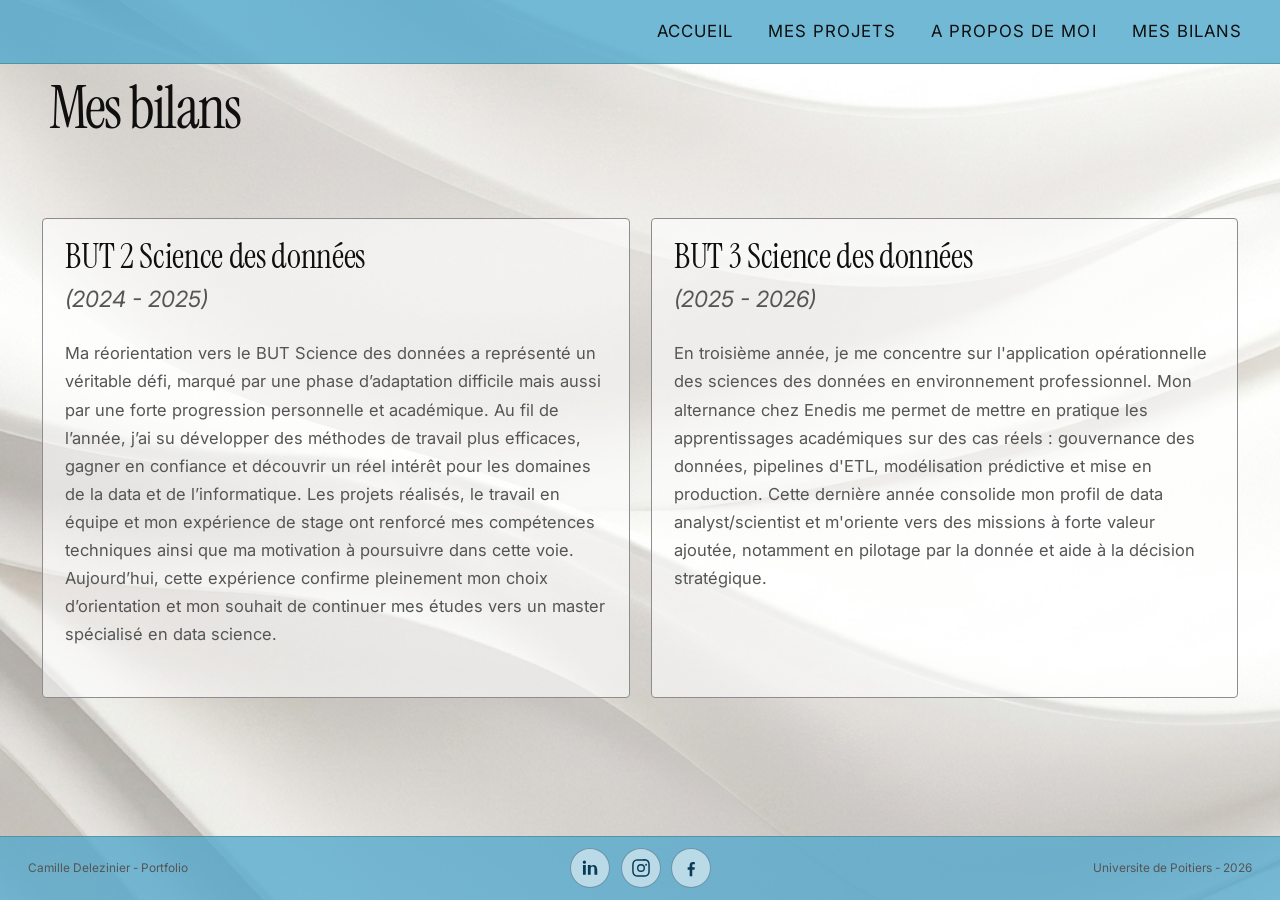
==== src/mes-bilans.html @ af7f83ee "Initial portfolio site" ====
﻿<!doctype html>
<html lang="fr">
<head>
  <meta charset="UTF-8" />
  <meta name="viewport" content="width=device-width, initial-scale=1.0" />
  <title>Mes bilans — Portfolio</title>
  <link rel="preconnect" href="https://fonts.googleapis.com">
  <link rel="preconnect" href="https://fonts.gstatic.com" crossorigin>
  <link href="https://fonts.googleapis.com/css2?family=Instrument+Serif:ital@0;1&family=Inter:wght@300;400;500&display=swap" rel="stylesheet">
  <link rel="stylesheet" href="../styles.css" />
  <style>
    body { height: auto; min-height: 100vh; }
    /* two fixed columns centered: control spacing between the boxes */
    /* reserve left gutter for the large title and force two fixed columns */
    main { position: relative; flex: 1; width: 100%; max-width: 100%; margin: 0; padding: 3rem clamp(1rem, 6vw, 3rem) 2rem clamp(1rem, 6vw, 3rem); display: flex; flex-direction: column; gap: 1.5rem; align-items: flex-start; overflow-x: visible; }
    main > h1 { position: absolute; top: 1.2rem; left: clamp(1.25rem, 4vw, 3.5rem); transform: none; text-align: left; margin: 0; font-family: "Instrument Serif", Georgia, serif; font-size: clamp(2.4rem, 6vw, 4.2rem); font-weight: 400; line-height: 0.92; letter-spacing: -0.03em; z-index: 2; }
    
    .bilan-item {
      background: rgba(255, 255, 255, 0.6);
      border: 1px solid #8d8d8d;
      padding: 1.6rem;
      border-radius: 4px;
      min-height: 480px;
      width: 100%;
      display: flex;
      flex-direction: column;
      justify-self: center;
    }

    .bilan-link {
      display: block;
      text-decoration: none;
      color: inherit;
      height: 100%;
    }

    .bilan-item:hover {
      transform: translateY(-4px);
      transition: transform 0.2s ease, box-shadow 0.2s ease;
      box-shadow: 0 14px 30px rgba(0, 0, 0, 0.12);
    }
    
    .bilans-row { display: grid; grid-template-columns: repeat(auto-fit, minmax(320px, 1fr)); gap: 1.5rem; width: 100%; margin: 8rem 0 0; align-items: start; }
    
    .bilan-item h2 {
      font-family: "Instrument Serif", Georgia, serif;
      font-size: clamp(1.7rem, 3.6vw, 2.4rem);
      margin: 0 0 0.5rem;
      font-weight: 400;
    }
    
    .bilan-item .year {
      font-size: 1.6rem;
      color: #555555;
      margin: 0 0 1.5rem;
      font-style: italic;
    }
    
    .bilan-item p {
      margin: 0;
      font-family: Inter, Arial, sans-serif;
      line-height: 1.7;
      color: #555555;
      font-size: 1.18rem;
    }
    
    p, a { font-family: Inter, Arial, sans-serif; color: inherit; }
  </style>
</head>
<body>
  <header class="top-nav" aria-label="Navigation principale">
    <nav>
      <a href="../index.html">Accueil</a>
      <a href="mes-projets.html">Mes projets</a>
      <a href="a-propos.html">A propos de moi</a>
      <a href="mes-bilans.html">Mes bilans</a>
    </nav>
  </header>

  <main>
    <h1>Mes bilans</h1>

    <div class="bilans-row">
      <a class="bilan-link" href="but-science-donnees.html">
        <article class="bilan-item">
          <h2>BUT 2 Science des données</h2>
          <p class="year">(2024 - 2025)</p>
          <p>Ma réorientation vers le BUT Science des données a représenté un véritable défi, marqué par une phase d’adaptation difficile mais aussi par une forte progression personnelle et académique. Au fil de l’année, j’ai su développer des méthodes de travail plus efficaces, gagner en confiance et découvrir un réel intérêt pour les domaines de la data et de l’informatique. Les projets réalisés, le travail en équipe et mon expérience de stage ont renforcé mes compétences techniques ainsi que ma motivation à poursuivre dans cette voie. Aujourd’hui, cette expérience confirme pleinement mon choix d’orientation et mon souhait de continuer mes études vers un master spécialisé en data science.</p>
        </article>
      </a>

      <a class="bilan-link" href="But-3.html">
        <article class="bilan-item">
          <h2>BUT 3 Science des données</h2>
          <p class="year">(2025 - 2026)</p>
          <p>En troisième année, je me concentre sur l'application opérationnelle des sciences des données en environnement professionnel. Mon alternance chez Enedis me permet de mettre en pratique les apprentissages académiques sur des cas réels : gouvernance des données, pipelines d'ETL, modélisation prédictive et mise en production. Cette dernière année consolide mon profil de data analyst/scientist et m'oriente vers des missions à forte valeur ajoutée, notamment en pilotage par la donnée et aide à la décision stratégique.</p>
        </article>
      </a>
    </div>
  </main>
      <footer class="site-footer">
    <div class="site-footer-content">
      <p>Camille Delezinier - Portfolio</p>
      <div class="footer-socials" aria-label="Reseaux sociaux">
        <a class="social-link social-linkedin" href="#" aria-label="LinkedIn">
          <svg viewBox="0 0 24 24" role="img" aria-hidden="true"><path d="M6.94 8.5H3.56V20h3.38V8.5zM5.25 3A1.97 1.97 0 1 0 5.3 7a1.97 1.97 0 0 0-.05-4zM20.44 13.41c0-3.43-1.83-5.03-4.27-5.03-1.97 0-2.85 1.08-3.34 1.84V8.5H9.45V20h3.38v-6.4c0-1.69.32-3.32 2.41-3.32 2.06 0 2.09 1.93 2.09 3.43V20h3.38v-6.59z"/></svg>
        </a>
        <a class="social-link social-instagram" href="#" aria-label="Instagram">
          <svg viewBox="0 0 24 24" role="img" aria-hidden="true"><path d="M12 7.2A4.8 4.8 0 1 0 12 16.8 4.8 4.8 0 0 0 12 7.2zm0 7.92A3.12 3.12 0 1 1 12 8.88a3.12 3.12 0 0 1 0 6.24zm6.12-8.12a1.12 1.12 0 1 0 0 2.24 1.12 1.12 0 0 0 0-2.24zM12 3.2c2.86 0 3.2.01 4.34.06 1.05.05 1.62.22 2 .37.5.19.86.42 1.23.8.38.37.61.73.8 1.23.15.38.32.95.37 2 .05 1.14.06 1.48.06 4.34s-.01 3.2-.06 4.34c-.05 1.05-.22 1.62-.37 2-.19.5-.42.86-.8 1.23-.37.38-.73.61-1.23.8-.38.15-.95.32-2 .37-1.14.05-1.48.06-4.34.06s-3.2-.01-4.34-.06c-1.05-.05-1.62-.22-2-.37a3.32 3.32 0 0 1-2.03-2.03c-.15-.38-.32-.95-.37-2C3.21 15.2 3.2 14.86 3.2 12s.01-3.2.06-4.34c.05-1.05.22-1.62.37-2 .19-.5.42-.86.8-1.23.37-.38.73-.61 1.23-.8.38-.15.95-.32 2-.37 1.14-.05 1.48-.06 4.34-.06m0-1.7c-2.9 0-3.27.01-4.42.06-1.15.05-1.93.24-2.62.51a5 5 0 0 0-1.8 1.17A5 5 0 0 0 1.99 5.1c-.27.69-.46 1.47-.51 2.62C1.43 8.87 1.42 9.24 1.42 12s.01 3.13.06 4.28c.05 1.15.24 1.93.51 2.62a5 5 0 0 0 1.17 1.8 5 5 0 0 0 1.8 1.17c.69.27 1.47.46 2.62.51 1.15.05 1.52.06 4.42.06s3.27-.01 4.42-.06c1.15-.05 1.93-.24 2.62-.51a5.12 5.12 0 0 0 2.97-2.97c.27-.69.46-1.47.51-2.62.05-1.15.06-1.52.06-4.42s-.01-3.27-.06-4.42c-.05-1.15-.24-1.93-.51-2.62a5 5 0 0 0-1.17-1.8 5 5 0 0 0-1.8-1.17c-.69-.27-1.47-.46-2.62-.51C15.27 1.51 14.9 1.5 12 1.5z"/></svg>
        </a>
        <a class="social-link social-facebook" href="#" aria-label="Facebook">
          <svg viewBox="0 0 24 24" role="img" aria-hidden="true"><path d="M13.5 22v-8h2.7l.4-3h-3.1V9.1c0-.87.25-1.46 1.5-1.46h1.6V4.96c-.28-.04-1.23-.12-2.33-.12-2.31 0-3.9 1.4-3.9 3.97V11H8v3h2.4v8h3.1z"/></svg>
        </a>
      </div>
      <p>Universite de Poitiers - 2026</p>
    </div>
  </footer>
</body>
</html>
---- styles.css ----
:root {
  --bg: #f3f3f3;
  --text: #0f0f0f;
  --muted: #555555;
  --line: #8d8d8d;
  --nav-height: 64px;
  --banner-rgb: 84, 170, 206;
}

html {
  font-size: 14px;
}

* {
  box-sizing: border-box;
}

body {
  margin: 0;
  min-height: 100vh;
  height: auto;
  display: flex;
  flex-direction: column;
  font-family: "Inter", system-ui, -apple-system, Segoe UI, Roboto, Arial, sans-serif;
  line-height: 1.65;
  color: var(--text);
  background-image: url("picture/fond_de_page.png");
  background-size: cover;
  background-position: center;
  background-repeat: no-repeat;
  background-attachment: fixed;
  background-color: var(--bg);
  overflow-x: hidden;
}

.top-nav {
  height: var(--nav-height);
  border-bottom: 1px solid rgba(41, 118, 119, 0.45);
  background: rgba(var(--banner-rgb), 0.82);
  display: flex;
  align-items: center;
  justify-content: space-between;
  gap: 1.5rem;
  padding: 0 clamp(1.2rem, 3vw, 3rem);
}

.logo-univ {
  height: clamp(28px, 3.6vw, 48px);
  width: auto;
  object-fit: contain;
  flex-shrink: 0;
}

.top-nav nav {
  width: auto;
  display: flex;
  gap: clamp(1rem, 3vw, 2.5rem);
  align-items: center;
  margin-left: auto;
}

.top-nav a {
  text-decoration: none;
  color: var(--text);
  text-transform: uppercase;
  letter-spacing: 0.06em;
  font-size: 1.2rem;
}

.top-nav a:hover {
  opacity: 0.65;
}

.logo-enedis {
  position: fixed;
  right: clamp(0.9rem, 2vw, 1.8rem);
  bottom: clamp(0.9rem, 2vw, 1.8rem);
  width: clamp(100px, 12vw, 180px);
  height: auto;
  object-fit: contain;
  z-index: 20;
}

.hero {
  width: 100%;
  height: calc(100vh - var(--nav-height));
  margin: 0;
  display: grid;
  grid-template-columns: 1.6fr 1fr;
  gap: 1rem;
}

.hero-left {
  position: relative;
  padding: clamp(2rem, 4vw, 4rem);
  display: flex;
  flex-direction: column;
  justify-content: space-between;
  overflow: hidden;
}

h1, h2 {
  font-family: "Instrument Serif", Georgia, "Times New Roman", serif;
  line-height: 0.95;
  font-weight: 400;
  margin: 0;
}

h1 {
  font-size: clamp(2.2rem, 5vw, 4rem);
  letter-spacing: -0.02em;
}

.tagline {
  margin: 1rem 0 0;
  width: min(1000px, 100%);
  margin-left: clamp(1.25rem, 4vw, 3.5rem);
  font-size: clamp(0.98rem, 1.6vw, 1.25rem);
  line-height: 1.35;
}

.cv-button {
  display: inline-block;
  align-self: flex-start;
  width: fit-content;
  min-width: 14rem;
  margin: 1.2rem 0 0 clamp(1.25rem, 4vw, 3.5rem);
  padding: 0.9rem 2rem;
  border: 1px solid var(--line);
  text-decoration: none;
  color: #ffffff;
  background: #000000;
  text-transform: uppercase;
  letter-spacing: 0.06em;
  font-size: 1.05rem;
}

.cv-button:hover,
.action-button:hover {
  opacity: 0.7;
}

.year {
  margin: 0.4rem 0 0;
  font-size: 1.6rem;
  color: #3d3d3d;
  font-family: "Instrument Serif", Georgia, serif;
}

.identity {
  position: relative;
  padding-top: 2rem;
  border-top: 1px solid var(--line);
  width: min(540px, 88%);
  z-index: 1;
}

.role {
  display: block;
  text-transform: uppercase;
  letter-spacing: 0.08em;
  color: var(--muted);
  font-size: 1.02rem;
  margin-bottom: 0.4rem;
}

h2 {
  font-size: clamp(2.7rem, 5.5vw, 4.6rem);
  letter-spacing: -0.01em;
}

.hero-right {
  display: grid;
  grid-template-columns: 1fr 1fr;
  grid-template-rows: 1.05fr 1.45fr 0.9fr;
  gap: 0.22rem;
  height: 100%;
  overflow: visible;
}

.tile {
  border-radius: 1px;
  background-image: var(--img), linear-gradient(135deg, rgba(123, 103, 89, 0.45), rgba(191, 160, 130, 0.35));
  background-size: var(--fit, cover);
  background-repeat: no-repeat;
  background-position: center;
  min-height: 0;
}

.hero-right .tile:nth-child(1) { grid-column: 1; grid-row: 1; }
.hero-right .tile:nth-child(2) { grid-column: 2; grid-row: 1; }
.hero-right .tile:nth-child(3) { grid-column: 1; grid-row: 2; }
.hero-right .tile:nth-child(4) { grid-column: 2; grid-row: 2; }
.hero-right .tile:nth-child(5) { grid-column: 1; grid-row: 3; }
.hero-right .tile:nth-child(6) { grid-column: 2; grid-row: 3 / 5; }

.hero-right .tile:nth-child(2),
.hero-right .tile:nth-child(4),
.hero-right .tile:nth-child(6) {
  transform: translateY(5.2rem);
}

.featured-projects {
  width: 100%;
  max-width: 100%;
  padding: 0 clamp(1rem, 3vw, 3rem);
  margin: clamp(4rem, 6vw, 7rem) auto 3rem;
}

.featured-projects h2 {
  margin: 0 0 1.2rem;
  font-size: clamp(2rem, 3.2vw, 3rem);
}

.projects-grid {
  display: grid;
  grid-template-columns: repeat(3, minmax(0, 1fr));
  gap: 1rem;
  width: 100%;
  align-items: stretch;
}

.project-card {
  border: 1px solid var(--line);
  background: rgba(255, 255, 255, 0.72);
  border-radius: 10px;
  height: clamp(220px, 20vw, 290px);
  display: grid;
  grid-template-rows: 7fr 3fr;
  overflow: hidden;
  box-shadow: 0 6px 20px rgba(0, 0, 0, 0.08);
  text-decoration: none;
  color: inherit;
}

.project-image {
  display: block;
  width: 100%;
  min-height: 0;
  background: var(--project-gradient, linear-gradient(135deg, #8abf73, #63b954));
  background-size: cover;
  background-position: center;
  border: none;
}

.project-card-body {
  padding: 0.4rem 0.55rem 0.55rem;
  display: flex;
  flex-direction: column;
  justify-content: center;
}

.project-tag {
  margin: 0;
  text-transform: uppercase;
  letter-spacing: 0.03em;
  color: var(--muted);
  font-size: 0.72rem;
}

.project-card h3 {
  margin: 0;
  font-family: "Instrument Serif", Georgia, "Times New Roman", serif;
  font-weight: 400;
  font-size: clamp(0.95rem, 1.6vw, 1.35rem);
  line-height: 1;
  color: #111;
}

.project-summary {
  margin: 0.25rem 0 0;
  font-size: 0.82rem;
  line-height: 1.35;
  color: var(--muted);
}

.timeline-section {
  width: 100%;
  max-width: 100%;
  padding: 0 clamp(1rem, 3vw, 3rem);
  margin: 1rem auto 4rem;
}

.timeline-section h2 {
  margin: 0 0 1.2rem;
  font-size: clamp(2rem, 3.2vw, 3rem);
}

.timeline-grid {
  display: grid;
  grid-template-columns: repeat(3, minmax(0, 1fr));
  gap: 1rem;
}

.timeline-card {
  display: block;
  border: 1px solid var(--line);
  background: rgba(255, 255, 255, 0.6);
  padding: 1rem;
  min-height: 110px;
  color: inherit;
  text-decoration: none;
  transition: transform 0.2s ease, box-shadow 0.2s ease, background 0.2s ease;
}

.timeline-card:hover {
  transform: translateY(-4px);
  background: rgba(255, 255, 255, 0.78);
  box-shadow: 0 12px 26px rgba(0, 0, 0, 0.1);
}

.timeline-card:focus-visible {
  outline: 2px solid rgb(var(--banner-rgb));
  outline-offset: 3px;
}

.timeline-card h3 {
  margin: 0 0 0.8rem;
  font-family: "Instrument Serif", Georgia, "Times New Roman", serif;
  font-size: clamp(1.7rem, 2.5vw, 2.2rem);
  line-height: 1.05;
}

.timeline-card p {
  margin: 0;
  font-size: 1rem;
  line-height: 1.5;
}

.cv-main {
  flex: 1;
  width: min(1750px, 99.5vw);
  margin: 1.5rem auto 2.5rem;
  display: flex;
  flex-direction: column;
  gap: 1rem;
}

.cv-top {
  display: flex;
  align-items: center;
  justify-content: space-between;
  gap: 1rem;
  flex-wrap: wrap;
}

.cv-viewer {
  margin: 0;
  width: 100%;
  border: 1px solid var(--line);
  background: rgba(255, 255, 255, 0.65);
}

.cv-viewer img {
  width: 100%;
  height: auto;
  display: block;
}

.cv-actions {
  display: flex;
  gap: 0.8rem;
  flex-wrap: wrap;
}

.cv-top h1 {
  font-size: clamp(2.4rem, 4vw, 3.6rem);
}

.action-button {
  display: inline-block;
  padding: 0.8rem 1.2rem;
  border: 1px solid var(--line);
  text-decoration: none;
  color: var(--text);
  text-transform: uppercase;
  letter-spacing: 0.06em;
  font-size: 0.95rem;
}

.back-about-button {
  display: inline-block;
  align-self: flex-start;
  margin: 0.8rem 0 0 clamp(1rem, 3vw, 3rem);
  padding: 0.55rem 0.9rem;
  border: 1px solid var(--line);
  text-decoration: none;
  color: var(--text);
  text-transform: uppercase;
  letter-spacing: 0.04em;
  font-size: 0.88rem;
  background: rgba(255, 255, 255, 0.7);
}

.back-about-button:hover {
  opacity: 0.75;
}

.back-projects-button {
  display: inline-block;
  align-self: flex-start;
  margin: 0.8rem 0 0 clamp(1rem, 3vw, 3rem);
  padding: 0.55rem 0.9rem;
  border: 1px solid var(--line);
  text-decoration: none;
  color: var(--text);
  text-transform: uppercase;
  letter-spacing: 0.04em;
  font-size: 0.88rem;
  background: rgba(255, 255, 255, 0.7);
}

.back-projects-button:hover {
  opacity: 0.75;
}

.cv-hint {
  margin: 0;
  color: var(--muted);
}

.projects-hub {
  flex: 1;
  width: 100%;
  max-width: 100%;
  padding: 1rem clamp(1rem, 3vw, 3rem);
  min-height: calc(100vh - var(--nav-height));
  display: flex;
  justify-content: center;
}

.project-page h1 {
  font-size: clamp(2.1rem, 4.5vw, 3.6rem);
  margin-bottom: 1rem;
}

.projects-mosaic {
  display: grid;
  grid-template-columns: repeat(12, minmax(0, 1fr));
  grid-template-rows: repeat(4, minmax(0, 1fr));
  gap: 1rem;
  min-height: calc(100vh - var(--nav-height) - 2rem);
}

.projects-mosaic-card {
  border: 1px solid var(--line);
  text-decoration: none;
  color: #f7f7f7;
  background: #1a1a1a;
  padding: 1.2rem;
  display: flex;
  flex-direction: column;
  justify-content: space-between;
  position: relative;
  overflow: hidden;
  isolation: isolate;
}

.projects-mosaic-card::before {
  content: "";
  position: absolute;
  inset: 0;
  background-image: var(--card-image);
  background-size: cover;
  background-position: center;
  background-repeat: no-repeat;
  transform: scale(1);
  transition: transform 0.35s ease;
  z-index: -2;
}

.projects-mosaic-card::after {
  content: "";
  position: absolute;
  inset: 0;
  background: transparent;
  z-index: -1;
}

.projects-mosaic-card:hover {
  opacity: 1;
}

.projects-mosaic-card:hover::before {
  transform: scale(1.05);
}

.projects-intro-block {
  grid-column: 1 / span 4;
  grid-row: 3 / span 2;
  border: none;
  background: transparent;
  padding: 0;
  display: flex;
  flex-direction: column;
  justify-content: center;
}

.projects-intro-block h1 {
  font-size: clamp(1.6rem, 2.8vw, 2.4rem);
  margin: 0 0 0.6rem;
}

.projects-intro-block p {
  margin: 0;
  font-size: clamp(1.45rem, 2.3vw, 1.95rem);
  line-height: 1.5;
}

.projects-hub-tag {
  text-transform: uppercase;
  letter-spacing: 0.08em;
  color: rgba(245, 245, 245, 0.9);
  font-size: 0.9rem;
  text-shadow: 0 1px 2px rgba(0, 0, 0, 0.55);
}

.projects-mosaic-card h2 {
  font-size: clamp(0.85rem, 1.2vw, 1rem);
  text-shadow: 0 2px 8px rgba(0, 0, 0, 0.6);
}

.project-page {
  flex: 1;
  width: 100%;
  max-width: none;
  margin: 1.8rem 0 2.8rem;
  padding: 0 clamp(1rem, 4vw, 4rem);
  display: flex;
  flex-direction: column;
  gap: 1rem;
}

.project-page.project-page--compact {
  gap: 0.35rem;
}

.project-page p {
  margin: 0;
  font-size: 1.3rem;
  line-height: 1.7;
}

/* ==========================================================================
   ELEMENTS CORRIGES UNIQUEMENT POUR MES-PROJETS.HTML
   ========================================================================== */
.project-hub {
  flex: 1;
  width: 100%;
  max-width: 100%;
  padding: 1rem clamp(1rem, 4vw, 4rem) 2.5rem; /* Marges de bordure de page unifiées */
}

.project-hub-shell {
  width: 100%;
  max-width: 100%; /* CHANGÉ : Prend 100% de la longueur de l'écran */
  margin: 0;       
  display: flex;
  flex-direction: column;
  gap: 1.5rem;
}

.project-hub-header {
  padding: 1rem 0 0.4rem;
}

.project-hub-header h1 {
  font-size: clamp(2.4rem, 5vw, 4rem);
  margin: 0 0 0.3rem;
}

.project-hub-header p {
  margin: 0;
  font-size: 1.05rem;
  color: var(--muted);
}

.project-controls {
  display: flex;
  flex-wrap: wrap; /* CHANGÉ : Les filtres passent à la ligne proprement au lieu de s'écraser */
  gap: 1.2rem;
  align-items: flex-end;
  width: 100%;
}

.project-controls label {
  display: flex;
  flex-direction: column;
  gap: 0.35rem;
  font-size: 0.95rem;
  color: var(--muted);
  flex: 1;
  min-width: 160px; /* Assure que les inputs ont une taille minimale propre */
}

.project-controls span {
  padding-left: 0.2rem;
}

.project-controls input,
.project-controls select {
  width: 100%;
  min-height: 46px;
  border: 1px solid #c9b7a3;
  border-radius: 8px;
  padding: 0.7rem 0.9rem;
  background: rgba(255, 255, 255, 0.82);
  font: inherit;
  color: var(--text);
}

.project-results {
  margin: 0.5rem 0 0;
  color: var(--muted);
  font-size: 0.95rem;
}

/* La Grille Générée par JavaScript sur mes-projets.html */
.course-grid {
  display: grid;
  /* CHANGÉ : Remplit dynamiquement toute la longueur avec auto-fit */
  grid-template-columns: repeat(auto-fit, minmax(220px, 1fr)); 
  gap: 1.5rem;
  margin-top: 0.5rem;
  width: 100%;
}

.course-card {
  display: grid;
  grid-template-rows: 6.5fr 3.5fr;
  text-decoration: none;
  color: var(--text);
  background: rgba(255, 255, 255, 0.72);
  border-radius: 12px;
  border: 1px solid var(--line);
  height: clamp(200px, 18vw, 300px); 
  overflow: hidden;
  box-shadow: 0 6px 20px rgba(0, 0, 0, 0.08);
  transition: transform 0.2s ease, box-shadow 0.2s ease;
}

.course-card:hover {
  transform: translateY(-3px);
  box-shadow: 0 10px 26px rgba(0, 0, 0, 0.12);
}

.course-thumb {
  min-height: 0;
  background-size: cover;
  background-position: center;
  background-image: var(--project-gradient, linear-gradient(135deg, #54aace, #1f6f8b));
}

.course-card-body {
  padding: 0.6rem 0.8rem;
  display: flex;
  flex-direction: column;
  justify-content: center;
}

.course-card-body h2 {
  font-family: "Instrument Serif", Georgia, "Times New Roman", serif;
  font-size: clamp(1.1rem, 1.5vw, 1.45rem);
  margin: 0 0 0.25rem;
  line-height: 1.1;
}

.course-card-body p {
  margin: 0;
  font-size: 0.85rem;
  color: var(--muted);
}

/* Fin des corrections mes-projets.html */

.course-grid.list-view,
.projects-grid.list-view {
  display: flex;
  flex-direction: column;
  gap: 1rem;
}

.course-item {
  display: flex;
  flex-direction: column;
  padding: 1.25rem;
  background: rgba(255, 255, 255, 0.72);
  border-radius: 12px;
  border-left: 5px solid var(--accent, #6db1ff);
  text-decoration: none;
  color: var(--text);
  transition: all 0.2s ease;
  box-shadow: 0 6px 20px rgba(0, 0, 0, 0.08);
}

.course-item:hover {
  transform: translateX(8px);
  box-shadow: 0 10px 26px rgba(0, 0, 0, 0.12);
}

.course-item-header {
  display: flex;
  justify-content: space-between;
  align-items: baseline;
  margin-bottom: 0.5rem;
  gap: 1rem;
}

.course-item-header h3 {
  font-family: "Instrument Serif", Georgia, "Times New Roman", serif;
  font-size: clamp(1.2rem, 2.5vw, 1.4rem);
  margin: 0;
  flex: 1;
  color: var(--text);
}

.course-item-semester {
  background: rgba(109, 177, 255, 0.15);
  padding: 0.35rem 0.8rem;
  border-radius: 20px;
  font-size: 0.85rem;
  font-weight: 600;
  color: var(--accent, #6db1ff);
  white-space: nowrap;
}

.course-item-summary {
  margin: 0.5rem 0 0.75rem;
  font-size: 0.98rem;
  color: var(--muted);
  line-height: 1.5;
}

.course-item-date {
  font-size: 0.85rem;
  color: var(--muted);
  font-style: italic;
}

.detail-shell {
  width: 100%;
  max-width: none;
  margin: 1rem 0 2.5rem;
  padding: 0 clamp(1rem, 4vw, 4rem);
  display: flex;
  flex-direction: column;
  gap: 1rem;
}

main[data-project-detail] {
  flex: 1;
  display: flex;
}

main[data-project-detail] .detail-shell {
  flex: 1;
}

.detail-shell--full-height {
  min-height: calc(100vh - var(--nav-height) - 3.5rem);
}

.detail-header {
  display: grid;
  grid-template-columns: 1.3fr 1fr;
  gap: 1rem;
}

.detail-hero {
  min-height: 360px;
  border-radius: 16px;
  padding: 1.5rem;
  color: #ffffff;
  display: flex;
  flex-direction: column;
  justify-content: flex-end;
  box-shadow: 0 10px 30px rgba(0, 0, 0, 0.12);
}

.detail-hero h1 {
  font-size: clamp(2.4rem, 5vw, 4.2rem);
  margin-top: 0.4rem;
}

.detail-semester {
  display: inline-block;
  width: fit-content;
  padding: 0.45rem 0.8rem;
  background: rgba(255, 255, 255, 0.22);
  border: 1px solid rgba(255, 255, 255, 0.45);
  border-radius: 999px;
  font-size: 0.9rem;
  text-transform: uppercase;
  letter-spacing: 0.08em;
}

.detail-meta {
  border: 1px solid var(--line);
  border-radius: 16px;
  padding: 1.3rem;
  background: rgba(255, 255, 255, 0.72);
  display: flex;
  flex-direction: column;
  gap: 0.9rem;
}

.detail-meta p,
.detail-content p {
  margin: 0;
  font-size: 1.05rem;
  line-height: 1.6;
}

.detail-content {
  border: 1px solid var(--line);
  border-radius: 16px;
  padding: 1.4rem;
  background: rgba(255, 255, 255, 0.72);
}

.project-image-section {
  margin: 1.5rem 0;
  border-radius: 16px;
  overflow: hidden;
  box-shadow: 0 10px 30px rgba(0, 0, 0, 0.12);
}

.project-image-section img {
  width: 100%;
  height: auto;
  display: block;
}

.detail-content h2 {
  font-size: clamp(2.3rem, 4.2vw, 3.4rem);
  margin-bottom: 0.9rem;
}

.detail-content h3 {
  font-size: clamp(1.9rem, 3.4vw, 2.6rem);
  margin: 1.5rem 0 0.77rem;
}

.detail-content ul,
.detail-content ol {
  margin: 0.9rem 0 1.2rem 1.2rem;
  padding-left: 0.4rem;
  font-size: 1.05rem;
  line-height: 1.6;
}

.detail-content li {
  margin: 0.45rem 0;
}

.detail-content strong {
  font-size: 1.08em;
}

.detail-actions {
  display: flex;
  gap: 0.85rem;
  flex-wrap: wrap;
}

.detail-action-primary {
  background: #111111;
  color: #ffffff;
}

.detail-action-primary:hover {
  opacity: 0.8;
}

.action-button-disabled {
  opacity: 0.65;
  cursor: not-allowed;
}

.about-page {
  flex: 1;
  width: 100%;
  margin: 0;
  display: flex;
  flex-direction: column;
  gap: 0;
  padding: 0;
  min-height: calc(100vh - var(--nav-height));
}

.about-header-visual {
  display: none;
}

.about-intro {
  width: 100%;
  margin: 2rem 0 0;
  padding: clamp(1.2rem, 3vw, 2.4rem) clamp(1rem, 3vw, 3rem) 0;
  text-align: center;
  display: flex;
  flex-direction: column;
  align-items: center;
}

.about-intro h1 {
  position: relative;
  display: inline-block;
  font-family: "Inter", system-ui, -apple-system, Segoe UI, Roboto, Arial, sans-serif;
  font-size: clamp(2rem, 4.2vw, 3.6rem);
  letter-spacing: -0.02em;
  text-transform: uppercase;
  margin: 0;
  padding-bottom: clamp(1.3rem, 2.4vw, 2rem);
  font-weight: 900;
  color: rgb(var(--banner-rgb));
  line-height: 0.88;
}

.about-intro h1 .moi {
  position: absolute;
  right: -1rem;
  bottom: -0.45rem;
  color: #2d2d2d;
  font-family: "Instrument Serif", Georgia, "Times New Roman", serif;
  font-style: italic;
  font-size: clamp(2rem, 3.6vw, 3rem);
  font-weight: 400;
  letter-spacing: 0;
  text-transform: none;
  line-height: 0.9;
}

.about-subtitle {
  margin: 1rem 0 0;
  font-size: 0.95rem;
  font-style: italic;
  color: var(--text);
  line-height: 1.55;
  max-width: 70ch;
  transform: translateY(45px);
}

.about-timeline {
  display: grid;
  grid-template-columns: repeat(3, 1fr);
  gap: 0.3rem;
  margin: 0.6rem 0 0.8rem;
  width: 100%;
  padding: 0;
  transform: translateY(55px);
}

.timeline-item {
  display: flex;
  flex-direction: column;
  gap: 0.8rem;
  align-items: center;
  text-align: center;
}

.about-images-section {
  display: grid;
  grid-template-columns: repeat(3, 1fr);
  gap: 3px;
  width: 100%;
  margin: 0;
  margin-top: 1rem;
}

.about-image-box {
  width: 100%;
  aspect-ratio: 2.2 / 1;
  border: none;
  background: rgba(200, 200, 200, 0.3);
  background-size: cover;
  background-position: center;
  background-repeat: no-repeat;
}

.about-images-section .about-image-box:nth-child(1) {
  background-image: url("picture/escaladeNoir.jpg");
}

.about-images-section .about-image-box:nth-child(2) {
  background-image: url("picture/muscuNoir.jpg");
}

.about-images-section .about-image-box:nth-child(3) {
  background-image: url("picture/natationNoir.jpg");
}

.timeline-label {
  display: inline-block;
  padding: 0.7rem 1.35rem;
  background: rgb(var(--banner-rgb));
  color: #ffffff;
  text-decoration: none;
  font-weight: 700;
  text-transform: uppercase;
  letter-spacing: 0.08em;
  font-size: 0.95rem;
  width: fit-content;
}

.timeline-label:hover {
  opacity: 0.8;
}

.timeline-item h3 {
  font-family: "Instrument Serif", Georgia, "Times New Roman", serif;
  font-size: clamp(1.8rem, 3.8vw, 2.7rem);
  color: rgb(var(--banner-rgb));
  margin: 0;
  line-height: 1.1;
  font-weight: 400;
}

.site-footer {
  width: 100%;
  margin-top: 1.2rem;
  padding: 0.8rem clamp(0.8rem, 3vw, 2rem);
  min-height: 64px;
  border-top: 1px solid rgba(41, 118, 119, 0.45);
  background: rgba(var(--banner-rgb), 0.78);
}

.about-page + .site-footer {
  margin-top: 0.4rem;
}

.site-footer-content {
  width: 100%;
  display: flex;
  justify-content: space-between;
  align-items: center;
  gap: 0.9rem;
  color: var(--muted);
  font-size: 0.85rem;
}

.site-footer-content p {
  margin: 0;
}

.footer-socials {
  display: flex;
  align-items: center;
  gap: 0.75rem;
}

.social-link {
  width: 40px;
  height: 40px;
  border-radius: 999px;
  border: 1px solid rgba(18, 68, 100, 0.45);
  background: rgba(255, 255, 255, 0.52);
  color: #083a58;
  text-decoration: none;
  display: inline-flex;
  align-items: center;
  justify-content: center;
  transition: transform 0.18s ease, background-color 0.18s ease, box-shadow 0.18s ease;
}

.social-link svg {
  width: 20px;
  height: 20px;
  fill: currentColor;
}

.social-link:hover {
  transform: translateY(-1px);
  background: rgba(255, 255, 255, 0.68);
  box-shadow: 0 4px 10px rgba(10, 58, 87, 0.18);
}

.social-facebook svg {
  width: 20px;
  height: 20px;
}

/* ==========================================================================
   MEDIA QUERIES RESPONSIVE
   ========================================================================== */

/* CHANGÉ : Retrait du bloqueur grid-template-columns à 3 colonnes fixes */
@media (max-width: 1280px) {
  .course-grid {
    grid-template-columns: repeat(auto-fit, minmax(250px, 1fr));
  }
}

@media (max-width: 1024px) {
  body {
    height: auto;
  }

  .top-nav {
    height: auto;
    min-height: var(--nav-height);
    padding-top: 0.75rem;
    padding-bottom: 0.75rem;
  }

  .top-nav nav {
    flex-wrap: wrap;
    row-gap: 0.65rem;
  }

  .logo-enedis {
    width: clamp(80px, 18vw, 120px);
  }

  .hero {
    grid-template-columns: 1fr;
    width: 100%;
    height: auto;
    min-height: calc(100vh - var(--nav-height));
  }

  .hero-left {
    min-height: 68vh;
  }

  .hero-right {
    grid-template-columns: 1fr 1fr;
    grid-auto-rows: 180px;
    margin-top: -0.4rem;
  }

  .hero-right .tile {
    transform: none;
  }

  /* CHANGÉ : Gestion propre des filtres sur tablette */
  .project-controls {
    display: flex;
    flex-wrap: wrap;
    gap: 1rem;
  }
  
  .project-controls label {
    min-width: 140px;
  }

  /* CHANGÉ : Laisse le auto-fit gérer intelligemment sur les tablettes */
  .course-grid {
    grid-template-columns: repeat(auto-fit, minmax(220px, 1fr));
  }

  .detail-header {
    grid-template-columns: 1fr;
  }

  .projects-mosaic {
    grid-template-columns: repeat(6, minmax(0, 1fr));
    grid-template-rows: auto;
    min-height: auto;
  }

  .card-but2,
  .card-but3,
  .card-enedis,
  .card-perso,
  .projects-intro-block {
    grid-column: span 3;
    grid-row: span 2;
  }

  .about-page {
    width: 100%;
  }

  .about-intro {
    width: 100%;
    margin: 2rem auto 0 !important;
  }

  .about-images-section {
    gap: 3px;
  }

  .about-timeline {
    width: 100%;
    margin: 1.5rem auto 2rem !important;
    grid-template-columns: 1fr;
    gap: 0.3rem;
  }

  .course-item-header {
    flex-direction: column;
    align-items: flex-start;
  }

  .course-item-semester {
    margin-top: 0.5rem;
  }
}

@media (max-width: 620px) {
  .hero {
    width: 100%;
    margin: 0;
  }

  .hero-left {
    padding: 1.5rem;
    min-height: 62vh;
  }

  .identity {
    width: 100%;
  }

  .hero-right {
    grid-template-columns: 1fr;
    grid-template-rows: none;
    grid-auto-rows: 190px;
    gap: 0.5rem;
    padding: 0 1rem 1rem;
  }

  .hero-right .tile {
    grid-column: auto;
    grid-row: auto;
  }

  .cv-main {
    width: min(100%, 96vw);
  }

  .project-controls {
    flex-direction: column;
    align-items: stretch;
    gap: 0.8rem;
  }
  
  .project-controls label {
    width: 100%;
  }

  .course-grid {
    grid-template-columns: 1fr; /* 1 seule colonne sur mobile */
  }

  .detail-header {
    grid-template-columns: 1fr;
  }

  .cv-top {
    flex-direction: column;
    align-items: flex-start;
  }

  .projects-mosaic {
    grid-template-columns: 1fr;
    grid-template-rows: auto;
  }

  .card-but2,
  .card-but3,
  .card-enedis,
  .card-perso {
    grid-column: span 1;
    grid-row: span 1;
    min-height: 190px;
  }

  .projects-intro-block {
    grid-column: span 1;
    grid-row: span 1;
    min-height: auto;
  }

  .about-page {
    width: 100%;
  }

  .about-intro {
    width: 100%;
    margin: 1.5rem auto 0 !important;
  }

  .about-images-section {
    gap: 3px;
  }

  .about-timeline {
    width: 100%;
    margin: 1.2rem auto 2rem !important;
    grid-template-columns: 1fr;
    gap: 0.3rem;
  }

  .site-footer-content {
    flex-direction: column;
    align-items: flex-start;
    gap: 0.35rem;
  }

  .course-item {
    padding: 1rem;
  }

  .course-item-header h3 {
    font-size: 1.1rem;
  }

  .course-item-summary {
    font-size: 0.9rem;
  }
}
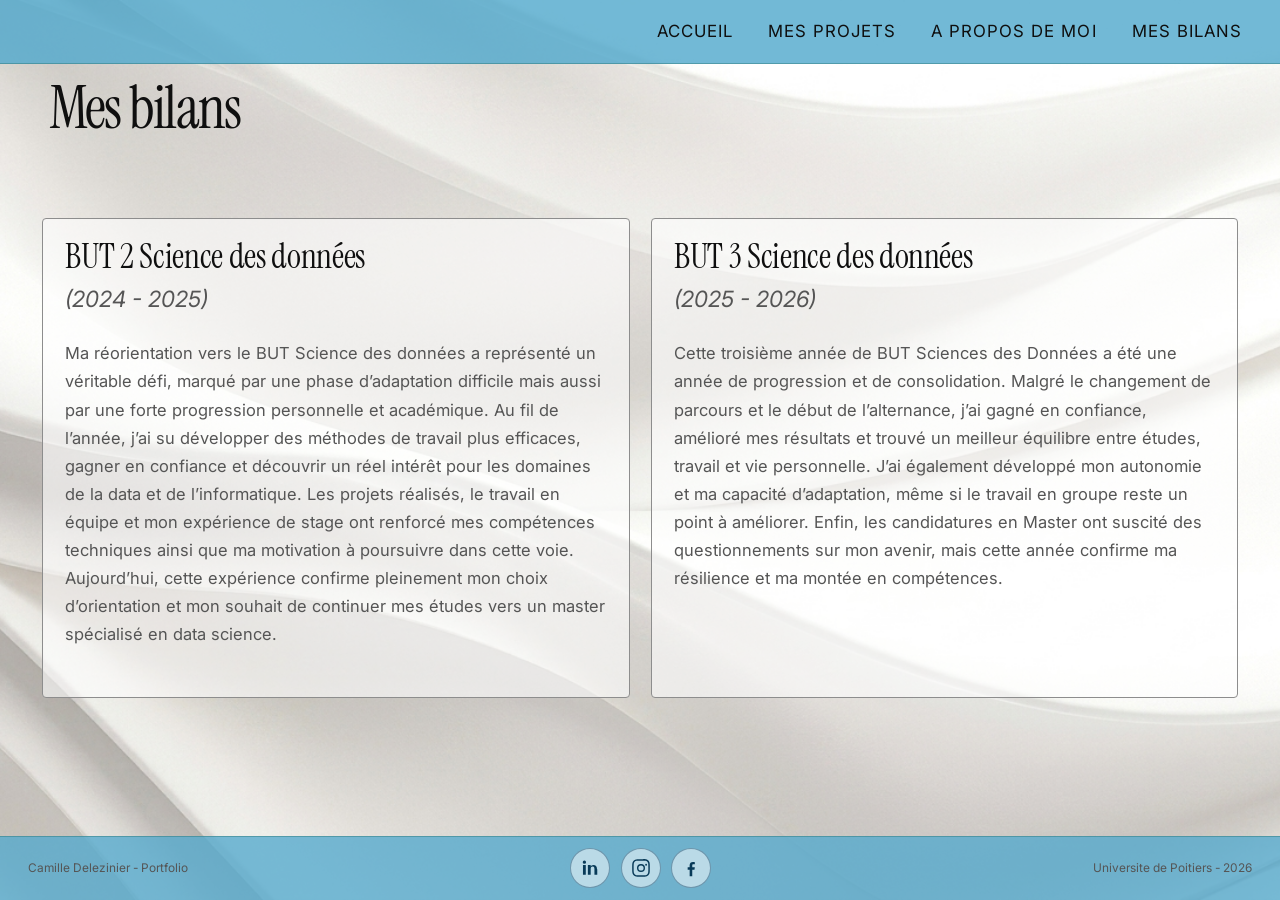
==== commit 361a9e05: "Update bilan description for clarity and personal reflection on the third year of studies" ====
--- a/src/mes-bilans.html
+++ b/src/mes-bilans.html
@@ -93,7 +93,7 @@
         <article class="bilan-item">
           <h2>BUT 3 Science des données</h2>
           <p class="year">(2025 - 2026)</p>
-          <p>En troisième année, je me concentre sur l'application opérationnelle des sciences des données en environnement professionnel. Mon alternance chez Enedis me permet de mettre en pratique les apprentissages académiques sur des cas réels : gouvernance des données, pipelines d'ETL, modélisation prédictive et mise en production. Cette dernière année consolide mon profil de data analyst/scientist et m'oriente vers des missions à forte valeur ajoutée, notamment en pilotage par la donnée et aide à la décision stratégique.</p>
+          <p>Cette troisième année de BUT Sciences des Données a été une année de progression et de consolidation. Malgré le changement de parcours et le début de l’alternance, j’ai gagné en confiance, amélioré mes résultats et trouvé un meilleur équilibre entre études, travail et vie personnelle. J’ai également développé mon autonomie et ma capacité d’adaptation, même si le travail en groupe reste un point à améliorer. Enfin, les candidatures en Master ont suscité des questionnements sur mon avenir, mais cette année confirme ma résilience et ma montée en compétences.</p>
         </article>
       </a>
     </div>
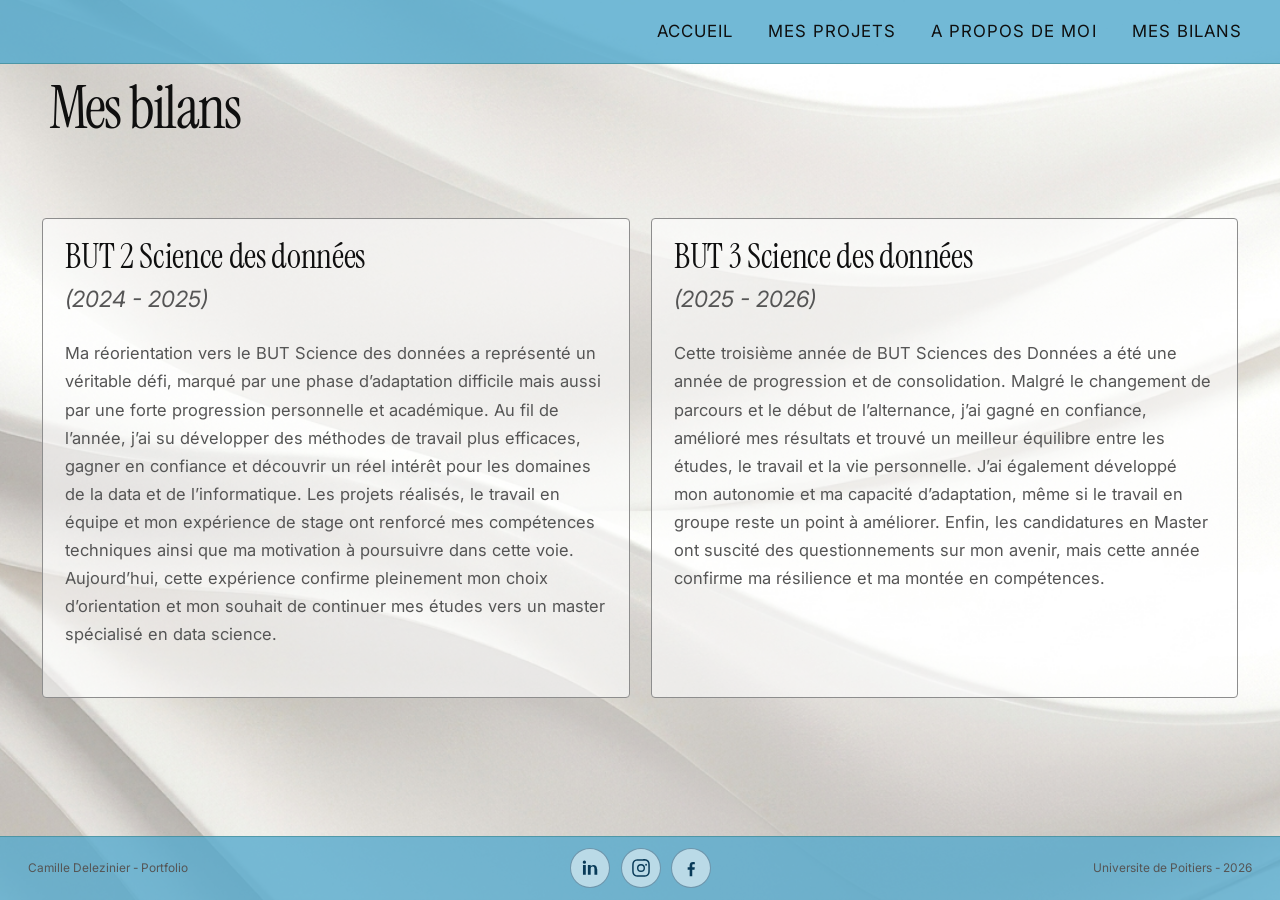
==== commit 2f379a4e: "Fix grammatical errors in bilan description for clarity" ====
--- a/src/mes-bilans.html
+++ b/src/mes-bilans.html
@@ -93,7 +93,7 @@
         <article class="bilan-item">
           <h2>BUT 3 Science des données</h2>
           <p class="year">(2025 - 2026)</p>
-          <p>Cette troisième année de BUT Sciences des Données a été une année de progression et de consolidation. Malgré le changement de parcours et le début de l’alternance, j’ai gagné en confiance, amélioré mes résultats et trouvé un meilleur équilibre entre études, travail et vie personnelle. J’ai également développé mon autonomie et ma capacité d’adaptation, même si le travail en groupe reste un point à améliorer. Enfin, les candidatures en Master ont suscité des questionnements sur mon avenir, mais cette année confirme ma résilience et ma montée en compétences.</p>
+          <p>Cette troisième année de BUT Sciences des Données a été une année de progression et de consolidation. Malgré le changement de parcours et le début de l’alternance, j’ai gagné en confiance, amélioré mes résultats et trouvé un meilleur équilibre entre les études, le travail et la vie personnelle. J’ai également développé mon autonomie et ma capacité d’adaptation, même si le travail en groupe reste un point à améliorer. Enfin, les candidatures en Master ont suscité des questionnements sur mon avenir, mais cette année confirme ma résilience et ma montée en compétences.</p>
         </article>
       </a>
     </div>
